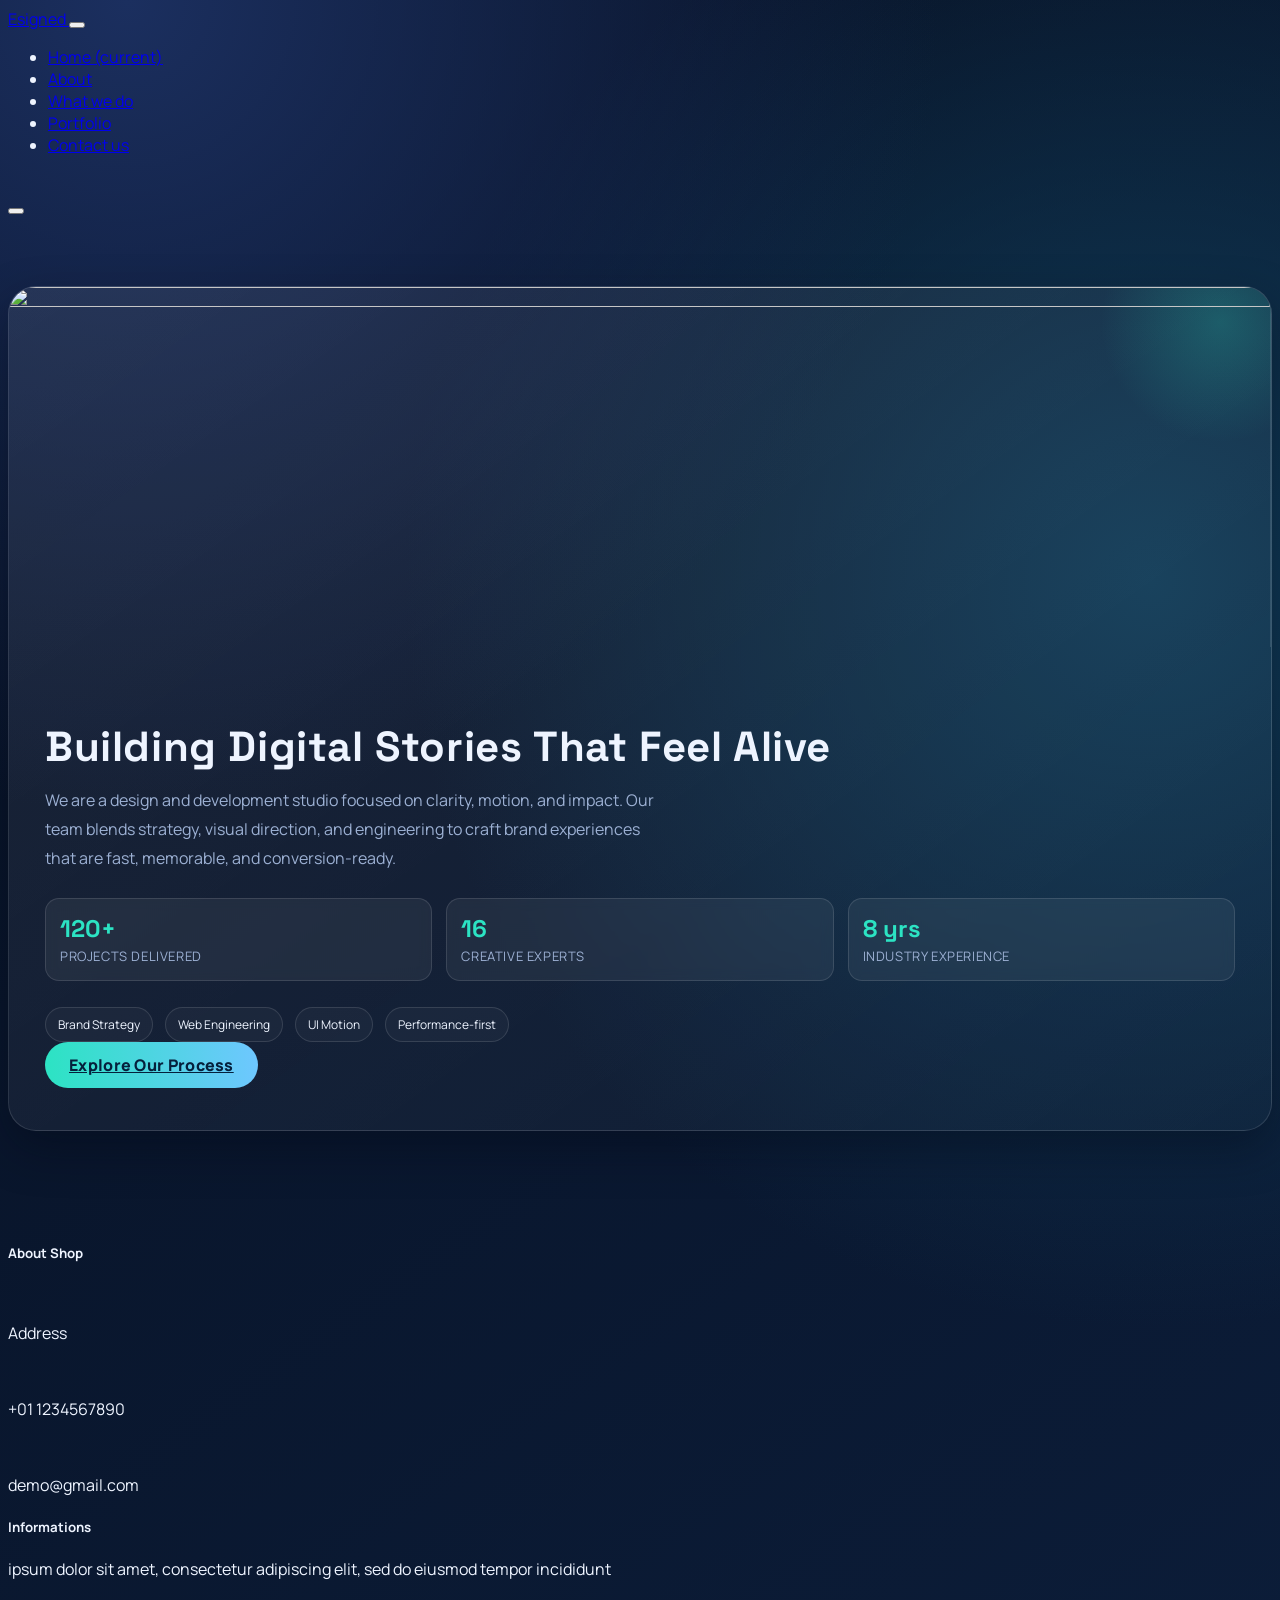
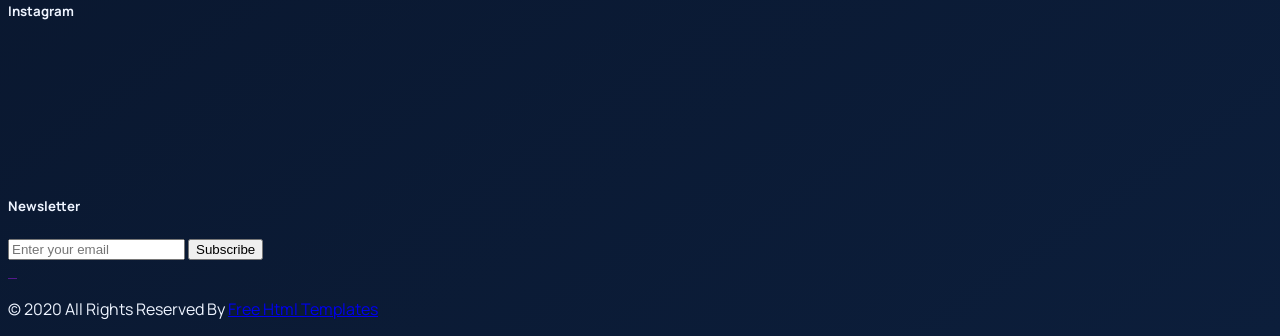
==== about.html @ bd588ac9 "Add files via upload" ====
<!DOCTYPE html>
<html>

<head>
  <!-- Basic -->
  <meta charset="utf-8" />
  <meta http-equiv="X-UA-Compatible" content="IE=edge" />
  <!-- Mobile Metas -->
  <meta name="viewport" content="width=device-width, initial-scale=1, shrink-to-fit=no" />
  <!-- Site Metas -->
  <meta name="keywords" content="" />
  <meta name="description" content="" />
  <meta name="author" content="" />

  <title>Esigned</title>

  <!-- slider stylesheet -->
  <!-- slider stylesheet -->
  <link rel="stylesheet" type="text/css" href="https://cdnjs.cloudflare.com/ajax/libs/OwlCarousel2/2.3.4/assets/owl.carousel.min.css" />

  <!-- bootstrap core css -->
  <link rel="stylesheet" type="text/css" href="css/bootstrap.css" />

  <!-- fonts style -->
  <link href="https://fonts.googleapis.com/css2?family=Manrope:wght@400;500;700;800&family=Space+Grotesk:wght@500;700&display=swap" rel="stylesheet">
  <!-- Custom styles for this template -->
  <link href="css/style.css" rel="stylesheet" />
  <!-- responsive style -->
  <link href="css/responsive.css" rel="stylesheet" />
  <style>
    :root {
      --bg: #071022;
      --bg-soft: #0c1e3b;
      --text: #eef4ff;
      --text-soft: #9cb0d3;
      --accent: #2ce3c3;
      --line: rgba(255, 255, 255, 0.12);
      --glass: rgba(255, 255, 255, 0.06);
    }

    body.sub_page {
      font-family: "Manrope", sans-serif;
      color: var(--text);
      background:
        radial-gradient(circle at 10% 0%, #1b2f5f 0%, transparent 36%),
        radial-gradient(circle at 90% 30%, #103b57 0%, transparent 42%),
        linear-gradient(145deg, var(--bg) 0%, var(--bg-soft) 100%);
    }

    .who_section {
      padding-top: 70px;
      padding-bottom: 90px;
    }

    .about_stage {
      position: relative;
      border: 1px solid var(--line);
      border-radius: 28px;
      background: linear-gradient(145deg, rgba(255, 255, 255, 0.08), rgba(255, 255, 255, 0.02));
      overflow: hidden;
      box-shadow: 0 18px 45px rgba(2, 7, 20, 0.38);
    }

    .about_stage::before {
      content: "";
      position: absolute;
      width: 250px;
      height: 250px;
      border-radius: 50%;
      background: radial-gradient(circle, rgba(44, 227, 195, 0.22), transparent 68%);
      top: -90px;
      right: -75px;
      pointer-events: none;
    }

    .who_section .img-box {
      height: 100%;
      min-height: 360px;
      position: relative;
      border-right: 1px solid var(--line);
    }

    .who_section .img-box img {
      width: 100%;
      height: 100%;
      object-fit: cover;
      filter: grayscale(10%) contrast(110%);
    }

    .who_section .detail-box {
      padding: 42px 36px;
    }

    .who_section h2 {
      font-family: "Space Grotesk", sans-serif;
      font-weight: 700;
      font-size: 42px;
      line-height: 1.1;
      margin-bottom: 14px;
      color: var(--text);
      letter-spacing: 0.6px;
    }

    .who_section p {
      color: var(--text-soft);
      font-size: 16px;
      line-height: 1.8;
      margin-bottom: 26px;
      max-width: 620px;
    }

    .kpi_grid {
      display: grid;
      grid-template-columns: repeat(3, minmax(0, 1fr));
      gap: 14px;
      margin-bottom: 24px;
    }

    .kpi_card {
      border: 1px solid var(--line);
      border-radius: 14px;
      background: var(--glass);
      padding: 14px;
      backdrop-filter: blur(6px);
    }

    .kpi_card h4 {
      margin: 0;
      font-family: "Space Grotesk", sans-serif;
      font-size: 24px;
      color: var(--accent);
    }

    .kpi_card span {
      color: var(--text-soft);
      font-size: 13px;
      letter-spacing: 0.6px;
      text-transform: uppercase;
    }

    .who_section .detail-box a {
      display: inline-block;
      padding: 12px 24px;
      border-radius: 999px;
      background: linear-gradient(90deg, var(--accent), #6ec7ff);
      color: #05203c;
      font-weight: 800;
      letter-spacing: 0.3px;
      transition: transform 0.25s ease, box-shadow 0.25s ease;
    }

    .who_section .detail-box a:hover {
      transform: translateY(-2px);
      box-shadow: 0 10px 25px rgba(44, 227, 195, 0.35);
    }

    .story_strip {
      margin-top: 26px;
      display: flex;
      gap: 12px;
      flex-wrap: wrap;
    }

    .story_chip {
      padding: 8px 12px;
      border-radius: 999px;
      font-size: 12px;
      color: var(--text);
      border: 1px solid var(--line);
      background: rgba(255, 255, 255, 0.03);
    }

    @media (max-width: 991px) {
      .who_section .img-box {
        border-right: 0;
        border-bottom: 1px solid var(--line);
        min-height: 300px;
      }

      .who_section h2 {
        font-size: 34px;
      }

      .kpi_grid {
        grid-template-columns: repeat(2, minmax(0, 1fr));
      }
    }

    @media (max-width: 575px) {
      .who_section .detail-box {
        padding: 28px 20px;
      }

      .who_section h2 {
        font-size: 28px;
      }

      .kpi_grid {
        grid-template-columns: 1fr;
      }
    }
  </style>
</head>

<body class="sub_page">
  <div class="hero_area">
    <!-- header section strats -->
    <header class="header_section">
      <div class="container-fluid">
        <nav class="navbar navbar-expand-lg custom_nav-container pt-3">
          <a class="navbar-brand" href="index.html">
            <span>
              Esigned
            </span>
          </a>
          <button class="navbar-toggler" type="button" data-toggle="collapse" data-target="#navbarSupportedContent" aria-controls="navbarSupportedContent" aria-expanded="false" aria-label="Toggle navigation">
            <span class="navbar-toggler-icon"></span>
          </button>

          <div class="collapse navbar-collapse" id="navbarSupportedContent">
            <div class="d-flex ml-auto flex-column flex-lg-row align-items-center">
              <ul class="navbar-nav  ">
                <li class="nav-item active">
                  <a class="nav-link" href="index.html">Home <span class="sr-only">(current)</span></a>
                </li>
                <li class="nav-item">
                  <a class="nav-link" href="about.html"> About </a>
                </li>
                <li class="nav-item">
                  <a class="nav-link" href="do.html"> What we do </a>
                </li>
                <li class="nav-item">
                  <a class="nav-link" href="portfolio.html"> Portfolio </a>
                </li>
                <li class="nav-item">
                  <a class="nav-link" href="contact.html">Contact us</a>
                </li>
              </ul>
              <div class="user_option">
                <a href="">
                  <img src="images/user.png" alt="">
                </a>
                <form class="form-inline my-2 my-lg-0 ml-0 ml-lg-4 mb-3 mb-lg-0">
                  <button class="btn  my-2 my-sm-0 nav_search-btn" type="submit"></button>
                </form>
              </div>
            </div>
          </div>
        </nav>
      </div>
    </header>
    <!-- end header section -->
  </div>


  <!-- who section -->

  <section class="who_section layout_padding">
    <div class="container">
      <div class="row about_stage">
        <div class="col-md-5">
          <div class="img-box">
            <img src="images/who-img.jpg" alt="">
          </div>
        </div>
        <div class="col-md-7">
          <div class="detail-box">
            <div class="heading_container">
              <h2>
                Building Digital Stories That Feel Alive
              </h2>
            </div>
            <p>
              We are a design and development studio focused on clarity, motion, and impact. Our team blends strategy,
              visual direction, and engineering to craft brand experiences that are fast, memorable, and conversion-ready.
            </p>
            <div class="kpi_grid">
              <div class="kpi_card">
                <h4>120+</h4>
                <span>Projects Delivered</span>
              </div>
              <div class="kpi_card">
                <h4>16</h4>
                <span>Creative Experts</span>
              </div>
              <div class="kpi_card">
                <h4>8 yrs</h4>
                <span>Industry Experience</span>
              </div>
            </div>
            <div class="story_strip">
              <span class="story_chip">Brand Strategy</span>
              <span class="story_chip">Web Engineering</span>
              <span class="story_chip">UI Motion</span>
              <span class="story_chip">Performance-first</span>
            </div>
            <div>
              <a href="">
                Explore Our Process
              </a>
            </div>
          </div>
        </div>
      </div>
    </div>
  </section>

  <!-- end who section -->


  <!-- info section -->
  <section class="info_section ">
    <div class="container">
      <div class="row">
        <div class="col-md-3">
          <div class="info_contact">
            <h5>
              About Shop
            </h5>
            <div>
              <div class="img-box">
                <img src="images/location-white.png" width="18px" alt="">
              </div>
              <p>
                Address
              </p>
            </div>
            <div>
              <div class="img-box">
                <img src="images/telephone-white.png" width="12px" alt="">
              </div>
              <p>
                +01 1234567890
              </p>
            </div>
            <div>
              <div class="img-box">
                <img src="images/envelope-white.png" width="18px" alt="">
              </div>
              <p>
                demo@gmail.com
              </p>
            </div>
          </div>
        </div>
        <div class="col-md-3">
          <div class="info_info">
            <h5>
              Informations
            </h5>
            <p>
              ipsum dolor sit amet, consectetur adipiscing elit, sed do eiusmod tempor incididunt
            </p>
          </div>
        </div>

        <div class="col-md-3">
          <div class="info_insta">
            <h5>
              Instagram
            </h5>
            <div class="insta_container">
              <div>
                <a href="">
                  <div class="insta-box b-1">
                    <img src="images/insta.png" alt="">
                  </div>
                </a>
                <a href="">
                  <div class="insta-box b-2">
                    <img src="images/insta.png" alt="">
                  </div>
                </a>
              </div>

              <div>
                <a href="">
                  <div class="insta-box b-3">
                    <img src="images/insta.png" alt="">
                  </div>
                </a>
                <a href="">
                  <div class="insta-box b-4">
                    <img src="images/insta.png" alt="">
                  </div>
                </a>
              </div>
              <div>
                <a href="">
                  <div class="insta-box b-3">
                    <img src="images/insta.png" alt="">
                  </div>
                </a>
                <a href="">
                  <div class="insta-box b-4">
                    <img src="images/insta.png" alt="">
                  </div>
                </a>
              </div>
            </div>
          </div>
        </div>
        <div class="col-md-3">
          <div class="info_form ">
            <h5>
              Newsletter
            </h5>
            <form action="">
              <input type="email" placeholder="Enter your email">
              <button>
                Subscribe
              </button>
            </form>
            <div class="social_box">
              <a href="">
                <img src="images/fb.png" alt="">
              </a>
              <a href="">
                <img src="images/twitter.png" alt="">
              </a>
              <a href="">
                <img src="images/linkedin.png" alt="">
              </a>
              <a href="">
                <img src="images/youtube.png" alt="">
              </a>
            </div>
          </div>
        </div>
      </div>
    </div>
  </section>

  <!-- end info_section -->


  <!-- footer section -->
  <section class="container-fluid footer_section">
    <p>
      &copy; 2020 All Rights Reserved By
      <a href="https://html.design/">Free Html Templates</a>
    </p>
  </section>
  <!-- footer section -->

  <script type="text/javascript" src="js/jquery-3.4.1.min.js"></script>
  <script type="text/javascript" src="js/bootstrap.js"></script>
  <script type="text/javascript" src="https://cdnjs.cloudflare.com/ajax/libs/OwlCarousel2/2.3.4/owl.carousel.min.js">
  </script>
  <!-- owl carousel script
    -->
  <script type="text/javascript">
    $(".owl-carousel").owlCarousel({
      loop: true,
      margin: 0,
      navText: [],
      center: true,
      autoplay: true,
      autoplayHoverPause: true,
      responsive: {
        0: {
          items: 1
        },
        1000: {
          items: 3
        }
      }
    });
  </script>
  <!-- end owl carousel script -->

</body>

</html>
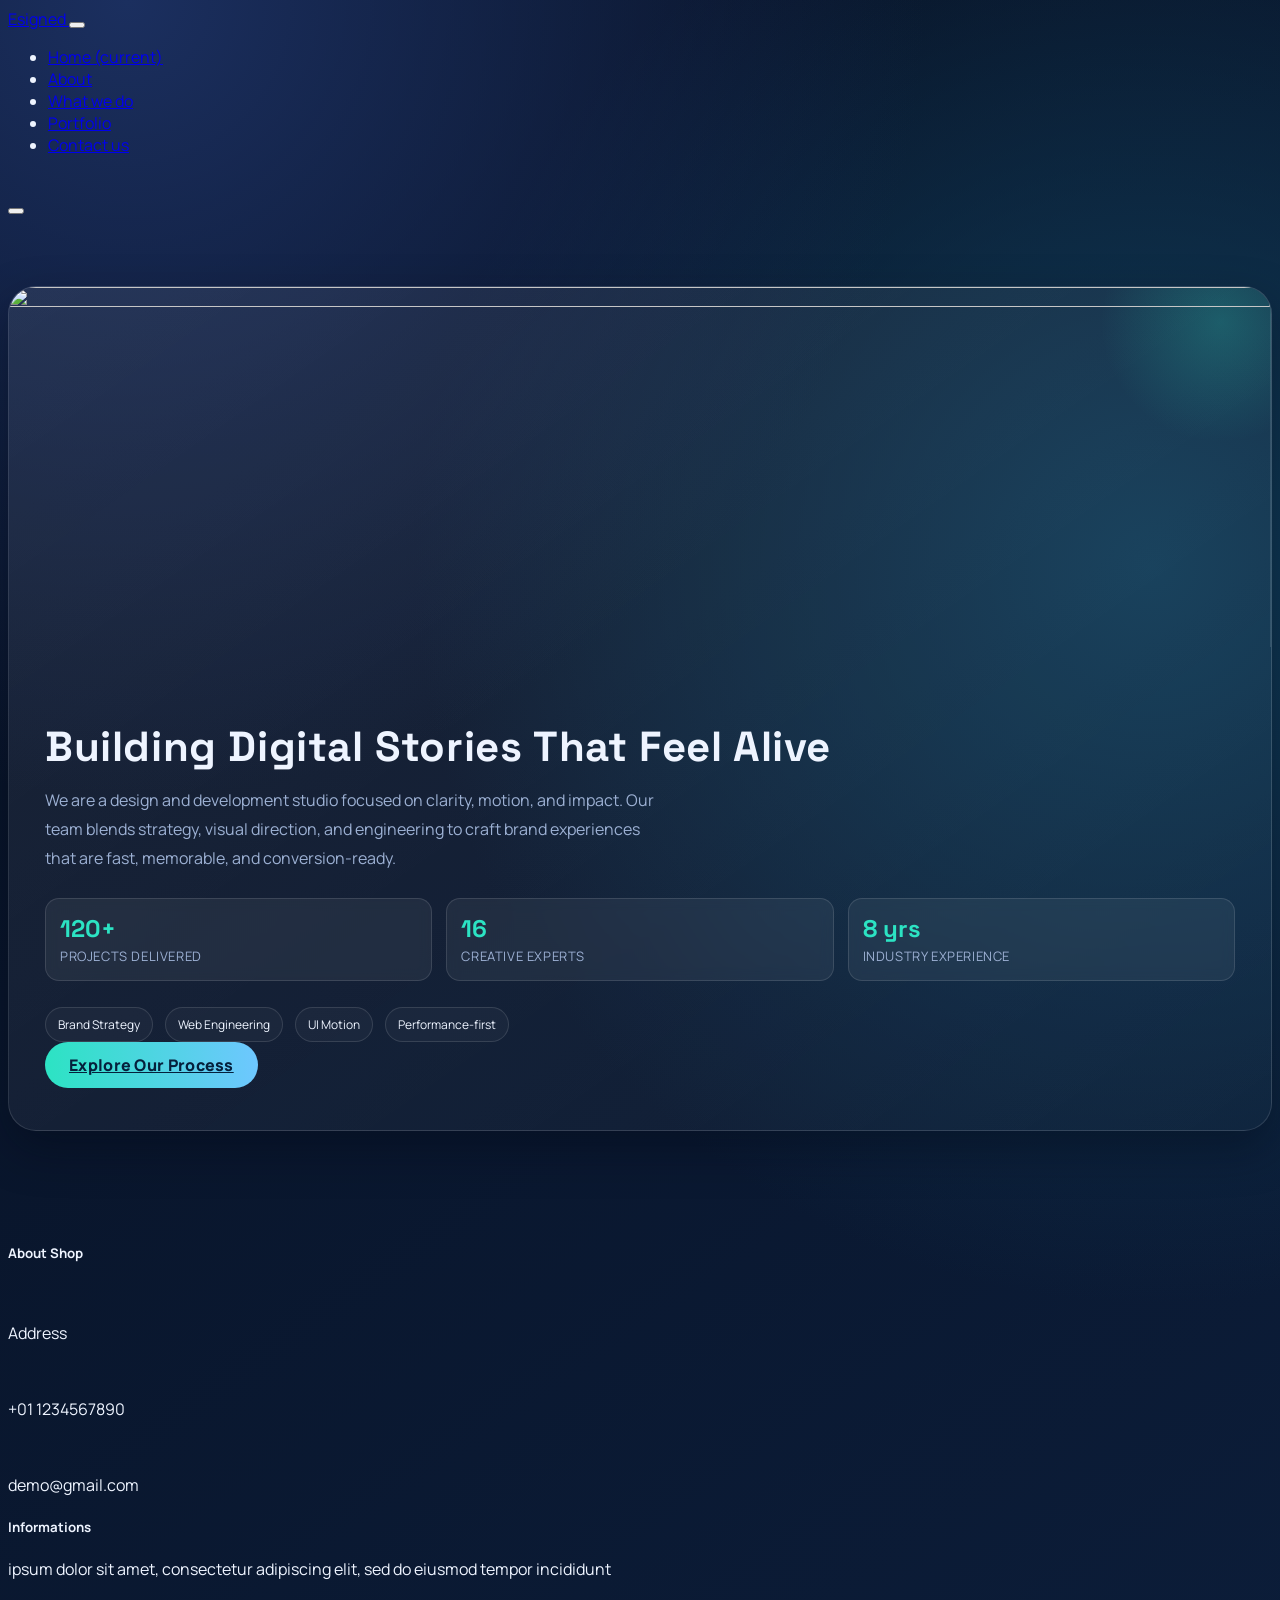
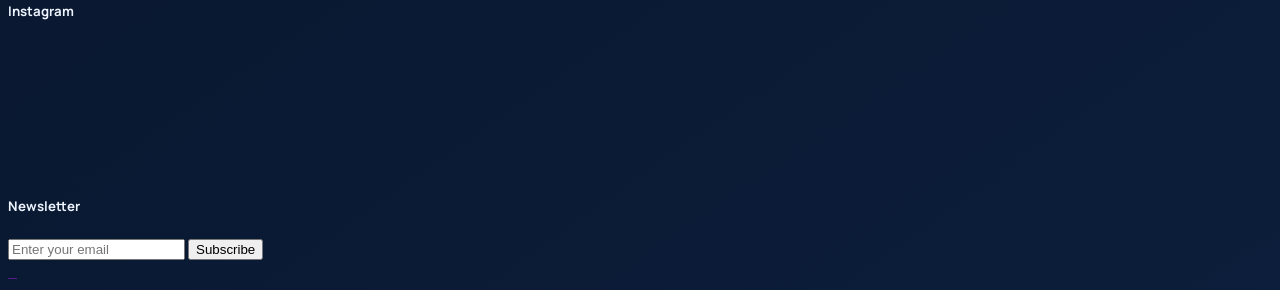
==== commit 9ad7787d: "Remove copyright notice from about.html Removed copyright notice from footer section." ====
--- a/about.html
+++ b/about.html
@@ -1,474 +1,471 @@
-<!DOCTYPE html>
-<html>
-
-<head>
-  <!-- Basic -->
-  <meta charset="utf-8" />
-  <meta http-equiv="X-UA-Compatible" content="IE=edge" />
-  <!-- Mobile Metas -->
-  <meta name="viewport" content="width=device-width, initial-scale=1, shrink-to-fit=no" />
-  <!-- Site Metas -->
-  <meta name="keywords" content="" />
-  <meta name="description" content="" />
-  <meta name="author" content="" />
-
-  <title>Esigned</title>
-
-  <!-- slider stylesheet -->
-  <!-- slider stylesheet -->
-  <link rel="stylesheet" type="text/css" href="https://cdnjs.cloudflare.com/ajax/libs/OwlCarousel2/2.3.4/assets/owl.carousel.min.css" />
-
-  <!-- bootstrap core css -->
-  <link rel="stylesheet" type="text/css" href="css/bootstrap.css" />
-
-  <!-- fonts style -->
-  <link href="https://fonts.googleapis.com/css2?family=Manrope:wght@400;500;700;800&family=Space+Grotesk:wght@500;700&display=swap" rel="stylesheet">
-  <!-- Custom styles for this template -->
-  <link href="css/style.css" rel="stylesheet" />
-  <!-- responsive style -->
-  <link href="css/responsive.css" rel="stylesheet" />
-  <style>
-    :root {
-      --bg: #071022;
-      --bg-soft: #0c1e3b;
-      --text: #eef4ff;
-      --text-soft: #9cb0d3;
-      --accent: #2ce3c3;
-      --line: rgba(255, 255, 255, 0.12);
-      --glass: rgba(255, 255, 255, 0.06);
-    }
-
-    body.sub_page {
-      font-family: "Manrope", sans-serif;
-      color: var(--text);
-      background:
-        radial-gradient(circle at 10% 0%, #1b2f5f 0%, transparent 36%),
-        radial-gradient(circle at 90% 30%, #103b57 0%, transparent 42%),
-        linear-gradient(145deg, var(--bg) 0%, var(--bg-soft) 100%);
-    }
-
-    .who_section {
-      padding-top: 70px;
-      padding-bottom: 90px;
-    }
-
-    .about_stage {
-      position: relative;
-      border: 1px solid var(--line);
-      border-radius: 28px;
-      background: linear-gradient(145deg, rgba(255, 255, 255, 0.08), rgba(255, 255, 255, 0.02));
-      overflow: hidden;
-      box-shadow: 0 18px 45px rgba(2, 7, 20, 0.38);
-    }
-
-    .about_stage::before {
-      content: "";
-      position: absolute;
-      width: 250px;
-      height: 250px;
-      border-radius: 50%;
-      background: radial-gradient(circle, rgba(44, 227, 195, 0.22), transparent 68%);
-      top: -90px;
-      right: -75px;
-      pointer-events: none;
-    }
-
-    .who_section .img-box {
-      height: 100%;
-      min-height: 360px;
-      position: relative;
-      border-right: 1px solid var(--line);
-    }
-
-    .who_section .img-box img {
-      width: 100%;
-      height: 100%;
-      object-fit: cover;
-      filter: grayscale(10%) contrast(110%);
-    }
-
-    .who_section .detail-box {
-      padding: 42px 36px;
-    }
-
-    .who_section h2 {
-      font-family: "Space Grotesk", sans-serif;
-      font-weight: 700;
-      font-size: 42px;
-      line-height: 1.1;
-      margin-bottom: 14px;
-      color: var(--text);
-      letter-spacing: 0.6px;
-    }
-
-    .who_section p {
-      color: var(--text-soft);
-      font-size: 16px;
-      line-height: 1.8;
-      margin-bottom: 26px;
-      max-width: 620px;
-    }
-
-    .kpi_grid {
-      display: grid;
-      grid-template-columns: repeat(3, minmax(0, 1fr));
-      gap: 14px;
-      margin-bottom: 24px;
-    }
-
-    .kpi_card {
-      border: 1px solid var(--line);
-      border-radius: 14px;
-      background: var(--glass);
-      padding: 14px;
-      backdrop-filter: blur(6px);
-    }
-
-    .kpi_card h4 {
-      margin: 0;
-      font-family: "Space Grotesk", sans-serif;
-      font-size: 24px;
-      color: var(--accent);
-    }
-
-    .kpi_card span {
-      color: var(--text-soft);
-      font-size: 13px;
-      letter-spacing: 0.6px;
-      text-transform: uppercase;
-    }
-
-    .who_section .detail-box a {
-      display: inline-block;
-      padding: 12px 24px;
-      border-radius: 999px;
-      background: linear-gradient(90deg, var(--accent), #6ec7ff);
-      color: #05203c;
-      font-weight: 800;
-      letter-spacing: 0.3px;
-      transition: transform 0.25s ease, box-shadow 0.25s ease;
-    }
-
-    .who_section .detail-box a:hover {
-      transform: translateY(-2px);
-      box-shadow: 0 10px 25px rgba(44, 227, 195, 0.35);
-    }
-
-    .story_strip {
-      margin-top: 26px;
-      display: flex;
-      gap: 12px;
-      flex-wrap: wrap;
-    }
-
-    .story_chip {
-      padding: 8px 12px;
-      border-radius: 999px;
-      font-size: 12px;
-      color: var(--text);
-      border: 1px solid var(--line);
-      background: rgba(255, 255, 255, 0.03);
-    }
-
-    @media (max-width: 991px) {
-      .who_section .img-box {
-        border-right: 0;
-        border-bottom: 1px solid var(--line);
-        min-height: 300px;
-      }
-
-      .who_section h2 {
-        font-size: 34px;
-      }
-
-      .kpi_grid {
-        grid-template-columns: repeat(2, minmax(0, 1fr));
-      }
-    }
-
-    @media (max-width: 575px) {
-      .who_section .detail-box {
-        padding: 28px 20px;
-      }
-
-      .who_section h2 {
-        font-size: 28px;
-      }
-
-      .kpi_grid {
-        grid-template-columns: 1fr;
-      }
-    }
-  </style>
-</head>
-
-<body class="sub_page">
-  <div class="hero_area">
-    <!-- header section strats -->
-    <header class="header_section">
-      <div class="container-fluid">
-        <nav class="navbar navbar-expand-lg custom_nav-container pt-3">
-          <a class="navbar-brand" href="index.html">
-            <span>
-              Esigned
-            </span>
-          </a>
-          <button class="navbar-toggler" type="button" data-toggle="collapse" data-target="#navbarSupportedContent" aria-controls="navbarSupportedContent" aria-expanded="false" aria-label="Toggle navigation">
-            <span class="navbar-toggler-icon"></span>
-          </button>
-
-          <div class="collapse navbar-collapse" id="navbarSupportedContent">
-            <div class="d-flex ml-auto flex-column flex-lg-row align-items-center">
-              <ul class="navbar-nav  ">
-                <li class="nav-item active">
-                  <a class="nav-link" href="index.html">Home <span class="sr-only">(current)</span></a>
-                </li>
-                <li class="nav-item">
-                  <a class="nav-link" href="about.html"> About </a>
-                </li>
-                <li class="nav-item">
-                  <a class="nav-link" href="do.html"> What we do </a>
-                </li>
-                <li class="nav-item">
-                  <a class="nav-link" href="portfolio.html"> Portfolio </a>
-                </li>
-                <li class="nav-item">
-                  <a class="nav-link" href="contact.html">Contact us</a>
-                </li>
-              </ul>
-              <div class="user_option">
-                <a href="">
-                  <img src="images/user.png" alt="">
-                </a>
-                <form class="form-inline my-2 my-lg-0 ml-0 ml-lg-4 mb-3 mb-lg-0">
-                  <button class="btn  my-2 my-sm-0 nav_search-btn" type="submit"></button>
-                </form>
-              </div>
-            </div>
-          </div>
-        </nav>
-      </div>
-    </header>
-    <!-- end header section -->
-  </div>
-
-
-  <!-- who section -->
-
-  <section class="who_section layout_padding">
-    <div class="container">
-      <div class="row about_stage">
-        <div class="col-md-5">
-          <div class="img-box">
-            <img src="images/who-img.jpg" alt="">
-          </div>
-        </div>
-        <div class="col-md-7">
-          <div class="detail-box">
-            <div class="heading_container">
-              <h2>
-                Building Digital Stories That Feel Alive
-              </h2>
-            </div>
-            <p>
-              We are a design and development studio focused on clarity, motion, and impact. Our team blends strategy,
-              visual direction, and engineering to craft brand experiences that are fast, memorable, and conversion-ready.
-            </p>
-            <div class="kpi_grid">
-              <div class="kpi_card">
-                <h4>120+</h4>
-                <span>Projects Delivered</span>
-              </div>
-              <div class="kpi_card">
-                <h4>16</h4>
-                <span>Creative Experts</span>
-              </div>
-              <div class="kpi_card">
-                <h4>8 yrs</h4>
-                <span>Industry Experience</span>
-              </div>
-            </div>
-            <div class="story_strip">
-              <span class="story_chip">Brand Strategy</span>
-              <span class="story_chip">Web Engineering</span>
-              <span class="story_chip">UI Motion</span>
-              <span class="story_chip">Performance-first</span>
-            </div>
-            <div>
-              <a href="">
-                Explore Our Process
-              </a>
-            </div>
-          </div>
-        </div>
-      </div>
-    </div>
-  </section>
-
-  <!-- end who section -->
-
-
-  <!-- info section -->
-  <section class="info_section ">
-    <div class="container">
-      <div class="row">
-        <div class="col-md-3">
-          <div class="info_contact">
-            <h5>
-              About Shop
-            </h5>
-            <div>
-              <div class="img-box">
-                <img src="images/location-white.png" width="18px" alt="">
-              </div>
-              <p>
-                Address
-              </p>
-            </div>
-            <div>
-              <div class="img-box">
-                <img src="images/telephone-white.png" width="12px" alt="">
-              </div>
-              <p>
-                +01 1234567890
-              </p>
-            </div>
-            <div>
-              <div class="img-box">
-                <img src="images/envelope-white.png" width="18px" alt="">
-              </div>
-              <p>
-                demo@gmail.com
-              </p>
-            </div>
-          </div>
-        </div>
-        <div class="col-md-3">
-          <div class="info_info">
-            <h5>
-              Informations
-            </h5>
-            <p>
-              ipsum dolor sit amet, consectetur adipiscing elit, sed do eiusmod tempor incididunt
-            </p>
-          </div>
-        </div>
-
-        <div class="col-md-3">
-          <div class="info_insta">
-            <h5>
-              Instagram
-            </h5>
-            <div class="insta_container">
-              <div>
-                <a href="">
-                  <div class="insta-box b-1">
-                    <img src="images/insta.png" alt="">
-                  </div>
-                </a>
-                <a href="">
-                  <div class="insta-box b-2">
-                    <img src="images/insta.png" alt="">
-                  </div>
-                </a>
-              </div>
-
-              <div>
-                <a href="">
-                  <div class="insta-box b-3">
-                    <img src="images/insta.png" alt="">
-                  </div>
-                </a>
-                <a href="">
-                  <div class="insta-box b-4">
-                    <img src="images/insta.png" alt="">
-                  </div>
-                </a>
-              </div>
-              <div>
-                <a href="">
-                  <div class="insta-box b-3">
-                    <img src="images/insta.png" alt="">
-                  </div>
-                </a>
-                <a href="">
-                  <div class="insta-box b-4">
-                    <img src="images/insta.png" alt="">
-                  </div>
-                </a>
-              </div>
-            </div>
-          </div>
-        </div>
-        <div class="col-md-3">
-          <div class="info_form ">
-            <h5>
-              Newsletter
-            </h5>
-            <form action="">
-              <input type="email" placeholder="Enter your email">
-              <button>
-                Subscribe
-              </button>
-            </form>
-            <div class="social_box">
-              <a href="">
-                <img src="images/fb.png" alt="">
-              </a>
-              <a href="">
-                <img src="images/twitter.png" alt="">
-              </a>
-              <a href="">
-                <img src="images/linkedin.png" alt="">
-              </a>
-              <a href="">
-                <img src="images/youtube.png" alt="">
-              </a>
-            </div>
-          </div>
-        </div>
-      </div>
-    </div>
-  </section>
-
-  <!-- end info_section -->
-
-
-  <!-- footer section -->
-  <section class="container-fluid footer_section">
-    <p>
-      &copy; 2020 All Rights Reserved By
-      <a href="https://html.design/">Free Html Templates</a>
-    </p>
-  </section>
-  <!-- footer section -->
-
-  <script type="text/javascript" src="js/jquery-3.4.1.min.js"></script>
-  <script type="text/javascript" src="js/bootstrap.js"></script>
-  <script type="text/javascript" src="https://cdnjs.cloudflare.com/ajax/libs/OwlCarousel2/2.3.4/owl.carousel.min.js">
-  </script>
-  <!-- owl carousel script
-    -->
-  <script type="text/javascript">
-    $(".owl-carousel").owlCarousel({
-      loop: true,
-      margin: 0,
-      navText: [],
-      center: true,
-      autoplay: true,
-      autoplayHoverPause: true,
-      responsive: {
-        0: {
-          items: 1
-        },
-        1000: {
-          items: 3
-        }
-      }
-    });
-  </script>
-  <!-- end owl carousel script -->
-
-</body>
-
+<!DOCTYPE html>
+<html>
+
+<head>
+  <!-- Basic -->
+  <meta charset="utf-8" />
+  <meta http-equiv="X-UA-Compatible" content="IE=edge" />
+  <!-- Mobile Metas -->
+  <meta name="viewport" content="width=device-width, initial-scale=1, shrink-to-fit=no" />
+  <!-- Site Metas -->
+  <meta name="keywords" content="" />
+  <meta name="description" content="" />
+  <meta name="author" content="" />
+
+  <title>Esigned</title>
+
+  <!-- slider stylesheet -->
+  <!-- slider stylesheet -->
+  <link rel="stylesheet" type="text/css" href="https://cdnjs.cloudflare.com/ajax/libs/OwlCarousel2/2.3.4/assets/owl.carousel.min.css" />
+
+  <!-- bootstrap core css -->
+  <link rel="stylesheet" type="text/css" href="css/bootstrap.css" />
+
+  <!-- fonts style -->
+  <link href="https://fonts.googleapis.com/css2?family=Manrope:wght@400;500;700;800&family=Space+Grotesk:wght@500;700&display=swap" rel="stylesheet">
+  <!-- Custom styles for this template -->
+  <link href="css/style.css" rel="stylesheet" />
+  <!-- responsive style -->
+  <link href="css/responsive.css" rel="stylesheet" />
+  <style>
+    :root {
+      --bg: #071022;
+      --bg-soft: #0c1e3b;
+      --text: #eef4ff;
+      --text-soft: #9cb0d3;
+      --accent: #2ce3c3;
+      --line: rgba(255, 255, 255, 0.12);
+      --glass: rgba(255, 255, 255, 0.06);
+    }
+
+    body.sub_page {
+      font-family: "Manrope", sans-serif;
+      color: var(--text);
+      background:
+        radial-gradient(circle at 10% 0%, #1b2f5f 0%, transparent 36%),
+        radial-gradient(circle at 90% 30%, #103b57 0%, transparent 42%),
+        linear-gradient(145deg, var(--bg) 0%, var(--bg-soft) 100%);
+    }
+
+    .who_section {
+      padding-top: 70px;
+      padding-bottom: 90px;
+    }
+
+    .about_stage {
+      position: relative;
+      border: 1px solid var(--line);
+      border-radius: 28px;
+      background: linear-gradient(145deg, rgba(255, 255, 255, 0.08), rgba(255, 255, 255, 0.02));
+      overflow: hidden;
+      box-shadow: 0 18px 45px rgba(2, 7, 20, 0.38);
+    }
+
+    .about_stage::before {
+      content: "";
+      position: absolute;
+      width: 250px;
+      height: 250px;
+      border-radius: 50%;
+      background: radial-gradient(circle, rgba(44, 227, 195, 0.22), transparent 68%);
+      top: -90px;
+      right: -75px;
+      pointer-events: none;
+    }
+
+    .who_section .img-box {
+      height: 100%;
+      min-height: 360px;
+      position: relative;
+      border-right: 1px solid var(--line);
+    }
+
+    .who_section .img-box img {
+      width: 100%;
+      height: 100%;
+      object-fit: cover;
+      filter: grayscale(10%) contrast(110%);
+    }
+
+    .who_section .detail-box {
+      padding: 42px 36px;
+    }
+
+    .who_section h2 {
+      font-family: "Space Grotesk", sans-serif;
+      font-weight: 700;
+      font-size: 42px;
+      line-height: 1.1;
+      margin-bottom: 14px;
+      color: var(--text);
+      letter-spacing: 0.6px;
+    }
+
+    .who_section p {
+      color: var(--text-soft);
+      font-size: 16px;
+      line-height: 1.8;
+      margin-bottom: 26px;
+      max-width: 620px;
+    }
+
+    .kpi_grid {
+      display: grid;
+      grid-template-columns: repeat(3, minmax(0, 1fr));
+      gap: 14px;
+      margin-bottom: 24px;
+    }
+
+    .kpi_card {
+      border: 1px solid var(--line);
+      border-radius: 14px;
+      background: var(--glass);
+      padding: 14px;
+      backdrop-filter: blur(6px);
+    }
+
+    .kpi_card h4 {
+      margin: 0;
+      font-family: "Space Grotesk", sans-serif;
+      font-size: 24px;
+      color: var(--accent);
+    }
+
+    .kpi_card span {
+      color: var(--text-soft);
+      font-size: 13px;
+      letter-spacing: 0.6px;
+      text-transform: uppercase;
+    }
+
+    .who_section .detail-box a {
+      display: inline-block;
+      padding: 12px 24px;
+      border-radius: 999px;
+      background: linear-gradient(90deg, var(--accent), #6ec7ff);
+      color: #05203c;
+      font-weight: 800;
+      letter-spacing: 0.3px;
+      transition: transform 0.25s ease, box-shadow 0.25s ease;
+    }
+
+    .who_section .detail-box a:hover {
+      transform: translateY(-2px);
+      box-shadow: 0 10px 25px rgba(44, 227, 195, 0.35);
+    }
+
+    .story_strip {
+      margin-top: 26px;
+      display: flex;
+      gap: 12px;
+      flex-wrap: wrap;
+    }
+
+    .story_chip {
+      padding: 8px 12px;
+      border-radius: 999px;
+      font-size: 12px;
+      color: var(--text);
+      border: 1px solid var(--line);
+      background: rgba(255, 255, 255, 0.03);
+    }
+
+    @media (max-width: 991px) {
+      .who_section .img-box {
+        border-right: 0;
+        border-bottom: 1px solid var(--line);
+        min-height: 300px;
+      }
+
+      .who_section h2 {
+        font-size: 34px;
+      }
+
+      .kpi_grid {
+        grid-template-columns: repeat(2, minmax(0, 1fr));
+      }
+    }
+
+    @media (max-width: 575px) {
+      .who_section .detail-box {
+        padding: 28px 20px;
+      }
+
+      .who_section h2 {
+        font-size: 28px;
+      }
+
+      .kpi_grid {
+        grid-template-columns: 1fr;
+      }
+    }
+  </style>
+</head>
+
+<body class="sub_page">
+  <div class="hero_area">
+    <!-- header section strats -->
+    <header class="header_section">
+      <div class="container-fluid">
+        <nav class="navbar navbar-expand-lg custom_nav-container pt-3">
+          <a class="navbar-brand" href="index.html">
+            <span>
+              Esigned
+            </span>
+          </a>
+          <button class="navbar-toggler" type="button" data-toggle="collapse" data-target="#navbarSupportedContent" aria-controls="navbarSupportedContent" aria-expanded="false" aria-label="Toggle navigation">
+            <span class="navbar-toggler-icon"></span>
+          </button>
+
+          <div class="collapse navbar-collapse" id="navbarSupportedContent">
+            <div class="d-flex ml-auto flex-column flex-lg-row align-items-center">
+              <ul class="navbar-nav  ">
+                <li class="nav-item active">
+                  <a class="nav-link" href="index.html">Home <span class="sr-only">(current)</span></a>
+                </li>
+                <li class="nav-item">
+                  <a class="nav-link" href="about.html"> About </a>
+                </li>
+                <li class="nav-item">
+                  <a class="nav-link" href="do.html"> What we do </a>
+                </li>
+                <li class="nav-item">
+                  <a class="nav-link" href="portfolio.html"> Portfolio </a>
+                </li>
+                <li class="nav-item">
+                  <a class="nav-link" href="contact.html">Contact us</a>
+                </li>
+              </ul>
+              <div class="user_option">
+                <a href="">
+                  <img src="images/user.png" alt="">
+                </a>
+                <form class="form-inline my-2 my-lg-0 ml-0 ml-lg-4 mb-3 mb-lg-0">
+                  <button class="btn  my-2 my-sm-0 nav_search-btn" type="submit"></button>
+                </form>
+              </div>
+            </div>
+          </div>
+        </nav>
+      </div>
+    </header>
+    <!-- end header section -->
+  </div>
+
+
+  <!-- who section -->
+
+  <section class="who_section layout_padding">
+    <div class="container">
+      <div class="row about_stage">
+        <div class="col-md-5">
+          <div class="img-box">
+            <img src="images/who-img.jpg" alt="">
+          </div>
+        </div>
+        <div class="col-md-7">
+          <div class="detail-box">
+            <div class="heading_container">
+              <h2>
+                Building Digital Stories That Feel Alive
+              </h2>
+            </div>
+            <p>
+              We are a design and development studio focused on clarity, motion, and impact. Our team blends strategy,
+              visual direction, and engineering to craft brand experiences that are fast, memorable, and conversion-ready.
+            </p>
+            <div class="kpi_grid">
+              <div class="kpi_card">
+                <h4>120+</h4>
+                <span>Projects Delivered</span>
+              </div>
+              <div class="kpi_card">
+                <h4>16</h4>
+                <span>Creative Experts</span>
+              </div>
+              <div class="kpi_card">
+                <h4>8 yrs</h4>
+                <span>Industry Experience</span>
+              </div>
+            </div>
+            <div class="story_strip">
+              <span class="story_chip">Brand Strategy</span>
+              <span class="story_chip">Web Engineering</span>
+              <span class="story_chip">UI Motion</span>
+              <span class="story_chip">Performance-first</span>
+            </div>
+            <div>
+              <a href="">
+                Explore Our Process
+              </a>
+            </div>
+          </div>
+        </div>
+      </div>
+    </div>
+  </section>
+
+  <!-- end who section -->
+
+
+  <!-- info section -->
+  <section class="info_section ">
+    <div class="container">
+      <div class="row">
+        <div class="col-md-3">
+          <div class="info_contact">
+            <h5>
+              About Shop
+            </h5>
+            <div>
+              <div class="img-box">
+                <img src="images/location-white.png" width="18px" alt="">
+              </div>
+              <p>
+                Address
+              </p>
+            </div>
+            <div>
+              <div class="img-box">
+                <img src="images/telephone-white.png" width="12px" alt="">
+              </div>
+              <p>
+                +01 1234567890
+              </p>
+            </div>
+            <div>
+              <div class="img-box">
+                <img src="images/envelope-white.png" width="18px" alt="">
+              </div>
+              <p>
+                demo@gmail.com
+              </p>
+            </div>
+          </div>
+        </div>
+        <div class="col-md-3">
+          <div class="info_info">
+            <h5>
+              Informations
+            </h5>
+            <p>
+              ipsum dolor sit amet, consectetur adipiscing elit, sed do eiusmod tempor incididunt
+            </p>
+          </div>
+        </div>
+
+        <div class="col-md-3">
+          <div class="info_insta">
+            <h5>
+              Instagram
+            </h5>
+            <div class="insta_container">
+              <div>
+                <a href="">
+                  <div class="insta-box b-1">
+                    <img src="images/insta.png" alt="">
+                  </div>
+                </a>
+                <a href="">
+                  <div class="insta-box b-2">
+                    <img src="images/insta.png" alt="">
+                  </div>
+                </a>
+              </div>
+
+              <div>
+                <a href="">
+                  <div class="insta-box b-3">
+                    <img src="images/insta.png" alt="">
+                  </div>
+                </a>
+                <a href="">
+                  <div class="insta-box b-4">
+                    <img src="images/insta.png" alt="">
+                  </div>
+                </a>
+              </div>
+              <div>
+                <a href="">
+                  <div class="insta-box b-3">
+                    <img src="images/insta.png" alt="">
+                  </div>
+                </a>
+                <a href="">
+                  <div class="insta-box b-4">
+                    <img src="images/insta.png" alt="">
+                  </div>
+                </a>
+              </div>
+            </div>
+          </div>
+        </div>
+        <div class="col-md-3">
+          <div class="info_form ">
+            <h5>
+              Newsletter
+            </h5>
+            <form action="">
+              <input type="email" placeholder="Enter your email">
+              <button>
+                Subscribe
+              </button>
+            </form>
+            <div class="social_box">
+              <a href="">
+                <img src="images/fb.png" alt="">
+              </a>
+              <a href="">
+                <img src="images/twitter.png" alt="">
+              </a>
+              <a href="">
+                <img src="images/linkedin.png" alt="">
+              </a>
+              <a href="">
+                <img src="images/youtube.png" alt="">
+              </a>
+            </div>
+          </div>
+        </div>
+      </div>
+    </div>
+  </section>
+
+  <!-- end info_section -->
+
+
+  <!-- footer section -->
+  <section class="container-fluid footer_section">
+    
+  </section>
+  <!-- footer section -->
+
+  <script type="text/javascript" src="js/jquery-3.4.1.min.js"></script>
+  <script type="text/javascript" src="js/bootstrap.js"></script>
+  <script type="text/javascript" src="https://cdnjs.cloudflare.com/ajax/libs/OwlCarousel2/2.3.4/owl.carousel.min.js">
+  </script>
+  <!-- owl carousel script
+    -->
+  <script type="text/javascript">
+    $(".owl-carousel").owlCarousel({
+      loop: true,
+      margin: 0,
+      navText: [],
+      center: true,
+      autoplay: true,
+      autoplayHoverPause: true,
+      responsive: {
+        0: {
+          items: 1
+        },
+        1000: {
+          items: 3
+        }
+      }
+    });
+  </script>
+  <!-- end owl carousel script -->
+
+</body>
+
 </html>
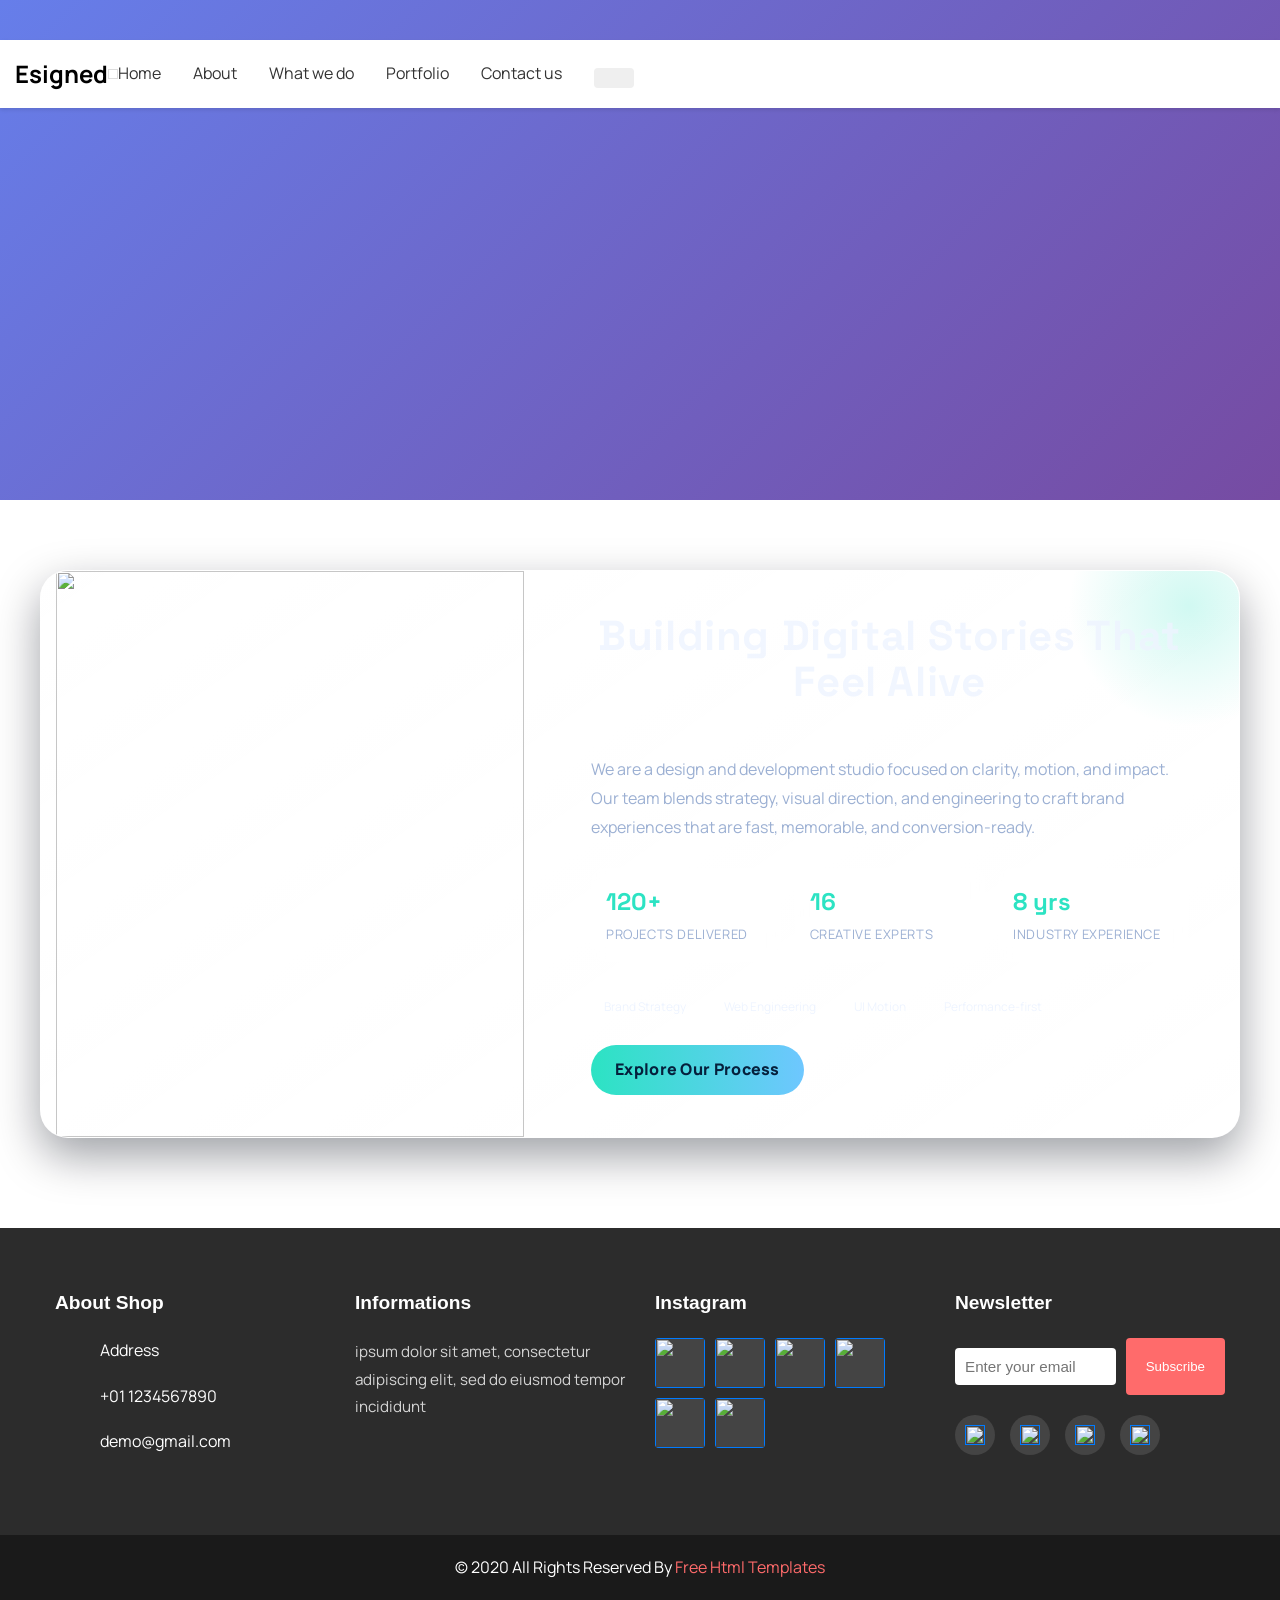
==== commit 28af5cb6: "Update website with modern design - all HTML pages" ====
--- a/about.html
+++ b/about.html
@@ -1,471 +1,474 @@
-<!DOCTYPE html>
-<html>
-
-<head>
-  <!-- Basic -->
-  <meta charset="utf-8" />
-  <meta http-equiv="X-UA-Compatible" content="IE=edge" />
-  <!-- Mobile Metas -->
-  <meta name="viewport" content="width=device-width, initial-scale=1, shrink-to-fit=no" />
-  <!-- Site Metas -->
-  <meta name="keywords" content="" />
-  <meta name="description" content="" />
-  <meta name="author" content="" />
-
-  <title>Esigned</title>
-
-  <!-- slider stylesheet -->
-  <!-- slider stylesheet -->
-  <link rel="stylesheet" type="text/css" href="https://cdnjs.cloudflare.com/ajax/libs/OwlCarousel2/2.3.4/assets/owl.carousel.min.css" />
-
-  <!-- bootstrap core css -->
-  <link rel="stylesheet" type="text/css" href="css/bootstrap.css" />
-
-  <!-- fonts style -->
-  <link href="https://fonts.googleapis.com/css2?family=Manrope:wght@400;500;700;800&family=Space+Grotesk:wght@500;700&display=swap" rel="stylesheet">
-  <!-- Custom styles for this template -->
-  <link href="css/style.css" rel="stylesheet" />
-  <!-- responsive style -->
-  <link href="css/responsive.css" rel="stylesheet" />
-  <style>
-    :root {
-      --bg: #071022;
-      --bg-soft: #0c1e3b;
-      --text: #eef4ff;
-      --text-soft: #9cb0d3;
-      --accent: #2ce3c3;
-      --line: rgba(255, 255, 255, 0.12);
-      --glass: rgba(255, 255, 255, 0.06);
-    }
-
-    body.sub_page {
-      font-family: "Manrope", sans-serif;
-      color: var(--text);
-      background:
-        radial-gradient(circle at 10% 0%, #1b2f5f 0%, transparent 36%),
-        radial-gradient(circle at 90% 30%, #103b57 0%, transparent 42%),
-        linear-gradient(145deg, var(--bg) 0%, var(--bg-soft) 100%);
-    }
-
-    .who_section {
-      padding-top: 70px;
-      padding-bottom: 90px;
-    }
-
-    .about_stage {
-      position: relative;
-      border: 1px solid var(--line);
-      border-radius: 28px;
-      background: linear-gradient(145deg, rgba(255, 255, 255, 0.08), rgba(255, 255, 255, 0.02));
-      overflow: hidden;
-      box-shadow: 0 18px 45px rgba(2, 7, 20, 0.38);
-    }
-
-    .about_stage::before {
-      content: "";
-      position: absolute;
-      width: 250px;
-      height: 250px;
-      border-radius: 50%;
-      background: radial-gradient(circle, rgba(44, 227, 195, 0.22), transparent 68%);
-      top: -90px;
-      right: -75px;
-      pointer-events: none;
-    }
-
-    .who_section .img-box {
-      height: 100%;
-      min-height: 360px;
-      position: relative;
-      border-right: 1px solid var(--line);
-    }
-
-    .who_section .img-box img {
-      width: 100%;
-      height: 100%;
-      object-fit: cover;
-      filter: grayscale(10%) contrast(110%);
-    }
-
-    .who_section .detail-box {
-      padding: 42px 36px;
-    }
-
-    .who_section h2 {
-      font-family: "Space Grotesk", sans-serif;
-      font-weight: 700;
-      font-size: 42px;
-      line-height: 1.1;
-      margin-bottom: 14px;
-      color: var(--text);
-      letter-spacing: 0.6px;
-    }
-
-    .who_section p {
-      color: var(--text-soft);
-      font-size: 16px;
-      line-height: 1.8;
-      margin-bottom: 26px;
-      max-width: 620px;
-    }
-
-    .kpi_grid {
-      display: grid;
-      grid-template-columns: repeat(3, minmax(0, 1fr));
-      gap: 14px;
-      margin-bottom: 24px;
-    }
-
-    .kpi_card {
-      border: 1px solid var(--line);
-      border-radius: 14px;
-      background: var(--glass);
-      padding: 14px;
-      backdrop-filter: blur(6px);
-    }
-
-    .kpi_card h4 {
-      margin: 0;
-      font-family: "Space Grotesk", sans-serif;
-      font-size: 24px;
-      color: var(--accent);
-    }
-
-    .kpi_card span {
-      color: var(--text-soft);
-      font-size: 13px;
-      letter-spacing: 0.6px;
-      text-transform: uppercase;
-    }
-
-    .who_section .detail-box a {
-      display: inline-block;
-      padding: 12px 24px;
-      border-radius: 999px;
-      background: linear-gradient(90deg, var(--accent), #6ec7ff);
-      color: #05203c;
-      font-weight: 800;
-      letter-spacing: 0.3px;
-      transition: transform 0.25s ease, box-shadow 0.25s ease;
-    }
-
-    .who_section .detail-box a:hover {
-      transform: translateY(-2px);
-      box-shadow: 0 10px 25px rgba(44, 227, 195, 0.35);
-    }
-
-    .story_strip {
-      margin-top: 26px;
-      display: flex;
-      gap: 12px;
-      flex-wrap: wrap;
-    }
-
-    .story_chip {
-      padding: 8px 12px;
-      border-radius: 999px;
-      font-size: 12px;
-      color: var(--text);
-      border: 1px solid var(--line);
-      background: rgba(255, 255, 255, 0.03);
-    }
-
-    @media (max-width: 991px) {
-      .who_section .img-box {
-        border-right: 0;
-        border-bottom: 1px solid var(--line);
-        min-height: 300px;
-      }
-
-      .who_section h2 {
-        font-size: 34px;
-      }
-
-      .kpi_grid {
-        grid-template-columns: repeat(2, minmax(0, 1fr));
-      }
-    }
-
-    @media (max-width: 575px) {
-      .who_section .detail-box {
-        padding: 28px 20px;
-      }
-
-      .who_section h2 {
-        font-size: 28px;
-      }
-
-      .kpi_grid {
-        grid-template-columns: 1fr;
-      }
-    }
-  </style>
-</head>
-
-<body class="sub_page">
-  <div class="hero_area">
-    <!-- header section strats -->
-    <header class="header_section">
-      <div class="container-fluid">
-        <nav class="navbar navbar-expand-lg custom_nav-container pt-3">
-          <a class="navbar-brand" href="index.html">
-            <span>
-              Esigned
-            </span>
-          </a>
-          <button class="navbar-toggler" type="button" data-toggle="collapse" data-target="#navbarSupportedContent" aria-controls="navbarSupportedContent" aria-expanded="false" aria-label="Toggle navigation">
-            <span class="navbar-toggler-icon"></span>
-          </button>
-
-          <div class="collapse navbar-collapse" id="navbarSupportedContent">
-            <div class="d-flex ml-auto flex-column flex-lg-row align-items-center">
-              <ul class="navbar-nav  ">
-                <li class="nav-item active">
-                  <a class="nav-link" href="index.html">Home <span class="sr-only">(current)</span></a>
-                </li>
-                <li class="nav-item">
-                  <a class="nav-link" href="about.html"> About </a>
-                </li>
-                <li class="nav-item">
-                  <a class="nav-link" href="do.html"> What we do </a>
-                </li>
-                <li class="nav-item">
-                  <a class="nav-link" href="portfolio.html"> Portfolio </a>
-                </li>
-                <li class="nav-item">
-                  <a class="nav-link" href="contact.html">Contact us</a>
-                </li>
-              </ul>
-              <div class="user_option">
-                <a href="">
-                  <img src="images/user.png" alt="">
-                </a>
-                <form class="form-inline my-2 my-lg-0 ml-0 ml-lg-4 mb-3 mb-lg-0">
-                  <button class="btn  my-2 my-sm-0 nav_search-btn" type="submit"></button>
-                </form>
-              </div>
-            </div>
-          </div>
-        </nav>
-      </div>
-    </header>
-    <!-- end header section -->
-  </div>
-
-
-  <!-- who section -->
-
-  <section class="who_section layout_padding">
-    <div class="container">
-      <div class="row about_stage">
-        <div class="col-md-5">
-          <div class="img-box">
-            <img src="images/who-img.jpg" alt="">
-          </div>
-        </div>
-        <div class="col-md-7">
-          <div class="detail-box">
-            <div class="heading_container">
-              <h2>
-                Building Digital Stories That Feel Alive
-              </h2>
-            </div>
-            <p>
-              We are a design and development studio focused on clarity, motion, and impact. Our team blends strategy,
-              visual direction, and engineering to craft brand experiences that are fast, memorable, and conversion-ready.
-            </p>
-            <div class="kpi_grid">
-              <div class="kpi_card">
-                <h4>120+</h4>
-                <span>Projects Delivered</span>
-              </div>
-              <div class="kpi_card">
-                <h4>16</h4>
-                <span>Creative Experts</span>
-              </div>
-              <div class="kpi_card">
-                <h4>8 yrs</h4>
-                <span>Industry Experience</span>
-              </div>
-            </div>
-            <div class="story_strip">
-              <span class="story_chip">Brand Strategy</span>
-              <span class="story_chip">Web Engineering</span>
-              <span class="story_chip">UI Motion</span>
-              <span class="story_chip">Performance-first</span>
-            </div>
-            <div>
-              <a href="">
-                Explore Our Process
-              </a>
-            </div>
-          </div>
-        </div>
-      </div>
-    </div>
-  </section>
-
-  <!-- end who section -->
-
-
-  <!-- info section -->
-  <section class="info_section ">
-    <div class="container">
-      <div class="row">
-        <div class="col-md-3">
-          <div class="info_contact">
-            <h5>
-              About Shop
-            </h5>
-            <div>
-              <div class="img-box">
-                <img src="images/location-white.png" width="18px" alt="">
-              </div>
-              <p>
-                Address
-              </p>
-            </div>
-            <div>
-              <div class="img-box">
-                <img src="images/telephone-white.png" width="12px" alt="">
-              </div>
-              <p>
-                +01 1234567890
-              </p>
-            </div>
-            <div>
-              <div class="img-box">
-                <img src="images/envelope-white.png" width="18px" alt="">
-              </div>
-              <p>
-                demo@gmail.com
-              </p>
-            </div>
-          </div>
-        </div>
-        <div class="col-md-3">
-          <div class="info_info">
-            <h5>
-              Informations
-            </h5>
-            <p>
-              ipsum dolor sit amet, consectetur adipiscing elit, sed do eiusmod tempor incididunt
-            </p>
-          </div>
-        </div>
-
-        <div class="col-md-3">
-          <div class="info_insta">
-            <h5>
-              Instagram
-            </h5>
-            <div class="insta_container">
-              <div>
-                <a href="">
-                  <div class="insta-box b-1">
-                    <img src="images/insta.png" alt="">
-                  </div>
-                </a>
-                <a href="">
-                  <div class="insta-box b-2">
-                    <img src="images/insta.png" alt="">
-                  </div>
-                </a>
-              </div>
-
-              <div>
-                <a href="">
-                  <div class="insta-box b-3">
-                    <img src="images/insta.png" alt="">
-                  </div>
-                </a>
-                <a href="">
-                  <div class="insta-box b-4">
-                    <img src="images/insta.png" alt="">
-                  </div>
-                </a>
-              </div>
-              <div>
-                <a href="">
-                  <div class="insta-box b-3">
-                    <img src="images/insta.png" alt="">
-                  </div>
-                </a>
-                <a href="">
-                  <div class="insta-box b-4">
-                    <img src="images/insta.png" alt="">
-                  </div>
-                </a>
-              </div>
-            </div>
-          </div>
-        </div>
-        <div class="col-md-3">
-          <div class="info_form ">
-            <h5>
-              Newsletter
-            </h5>
-            <form action="">
-              <input type="email" placeholder="Enter your email">
-              <button>
-                Subscribe
-              </button>
-            </form>
-            <div class="social_box">
-              <a href="">
-                <img src="images/fb.png" alt="">
-              </a>
-              <a href="">
-                <img src="images/twitter.png" alt="">
-              </a>
-              <a href="">
-                <img src="images/linkedin.png" alt="">
-              </a>
-              <a href="">
-                <img src="images/youtube.png" alt="">
-              </a>
-            </div>
-          </div>
-        </div>
-      </div>
-    </div>
-  </section>
-
-  <!-- end info_section -->
-
-
-  <!-- footer section -->
-  <section class="container-fluid footer_section">
-    
-  </section>
-  <!-- footer section -->
-
-  <script type="text/javascript" src="js/jquery-3.4.1.min.js"></script>
-  <script type="text/javascript" src="js/bootstrap.js"></script>
-  <script type="text/javascript" src="https://cdnjs.cloudflare.com/ajax/libs/OwlCarousel2/2.3.4/owl.carousel.min.js">
-  </script>
-  <!-- owl carousel script
-    -->
-  <script type="text/javascript">
-    $(".owl-carousel").owlCarousel({
-      loop: true,
-      margin: 0,
-      navText: [],
-      center: true,
-      autoplay: true,
-      autoplayHoverPause: true,
-      responsive: {
-        0: {
-          items: 1
-        },
-        1000: {
-          items: 3
-        }
-      }
-    });
-  </script>
-  <!-- end owl carousel script -->
-
-</body>
-
-</html>
+<!DOCTYPE html>
+<html>
+
+<head>
+  <!-- Basic -->
+  <meta charset="utf-8" />
+  <meta http-equiv="X-UA-Compatible" content="IE=edge" />
+  <!-- Mobile Metas -->
+  <meta name="viewport" content="width=device-width, initial-scale=1, shrink-to-fit=no" />
+  <!-- Site Metas -->
+  <meta name="keywords" content="" />
+  <meta name="description" content="" />
+  <meta name="author" content="" />
+
+  <title>Esigned</title>
+
+  <!-- slider stylesheet -->
+  <!-- slider stylesheet -->
+  <link rel="stylesheet" type="text/css" href="https://cdnjs.cloudflare.com/ajax/libs/OwlCarousel2/2.3.4/assets/owl.carousel.min.css" />
+
+  <!-- bootstrap core css -->
+  <link rel="stylesheet" type="text/css" href="css/bootstrap.css" />
+
+  <!-- fonts style -->
+  <link href="https://fonts.googleapis.com/css2?family=Manrope:wght@400;500;700;800&family=Space+Grotesk:wght@500;700&display=swap" rel="stylesheet">
+  <!-- Custom styles for this template -->
+  <link href="css/style.css" rel="stylesheet" />
+  <!-- responsive style -->
+  <link href="css/responsive.css" rel="stylesheet" />
+  <style>
+    :root {
+      --bg: #071022;
+      --bg-soft: #0c1e3b;
+      --text: #eef4ff;
+      --text-soft: #9cb0d3;
+      --accent: #2ce3c3;
+      --line: rgba(255, 255, 255, 0.12);
+      --glass: rgba(255, 255, 255, 0.06);
+    }
+
+    body.sub_page {
+      font-family: "Manrope", sans-serif;
+      color: var(--text);
+      background:
+        radial-gradient(circle at 10% 0%, #1b2f5f 0%, transparent 36%),
+        radial-gradient(circle at 90% 30%, #103b57 0%, transparent 42%),
+        linear-gradient(145deg, var(--bg) 0%, var(--bg-soft) 100%);
+    }
+
+    .who_section {
+      padding-top: 70px;
+      padding-bottom: 90px;
+    }
+
+    .about_stage {
+      position: relative;
+      border: 1px solid var(--line);
+      border-radius: 28px;
+      background: linear-gradient(145deg, rgba(255, 255, 255, 0.08), rgba(255, 255, 255, 0.02));
+      overflow: hidden;
+      box-shadow: 0 18px 45px rgba(2, 7, 20, 0.38);
+    }
+
+    .about_stage::before {
+      content: "";
+      position: absolute;
+      width: 250px;
+      height: 250px;
+      border-radius: 50%;
+      background: radial-gradient(circle, rgba(44, 227, 195, 0.22), transparent 68%);
+      top: -90px;
+      right: -75px;
+      pointer-events: none;
+    }
+
+    .who_section .img-box {
+      height: 100%;
+      min-height: 360px;
+      position: relative;
+      border-right: 1px solid var(--line);
+    }
+
+    .who_section .img-box img {
+      width: 100%;
+      height: 100%;
+      object-fit: cover;
+      filter: grayscale(10%) contrast(110%);
+    }
+
+    .who_section .detail-box {
+      padding: 42px 36px;
+    }
+
+    .who_section h2 {
+      font-family: "Space Grotesk", sans-serif;
+      font-weight: 700;
+      font-size: 42px;
+      line-height: 1.1;
+      margin-bottom: 14px;
+      color: var(--text);
+      letter-spacing: 0.6px;
+    }
+
+    .who_section p {
+      color: var(--text-soft);
+      font-size: 16px;
+      line-height: 1.8;
+      margin-bottom: 26px;
+      max-width: 620px;
+    }
+
+    .kpi_grid {
+      display: grid;
+      grid-template-columns: repeat(3, minmax(0, 1fr));
+      gap: 14px;
+      margin-bottom: 24px;
+    }
+
+    .kpi_card {
+      border: 1px solid var(--line);
+      border-radius: 14px;
+      background: var(--glass);
+      padding: 14px;
+      backdrop-filter: blur(6px);
+    }
+
+    .kpi_card h4 {
+      margin: 0;
+      font-family: "Space Grotesk", sans-serif;
+      font-size: 24px;
+      color: var(--accent);
+    }
+
+    .kpi_card span {
+      color: var(--text-soft);
+      font-size: 13px;
+      letter-spacing: 0.6px;
+      text-transform: uppercase;
+    }
+
+    .who_section .detail-box a {
+      display: inline-block;
+      padding: 12px 24px;
+      border-radius: 999px;
+      background: linear-gradient(90deg, var(--accent), #6ec7ff);
+      color: #05203c;
+      font-weight: 800;
+      letter-spacing: 0.3px;
+      transition: transform 0.25s ease, box-shadow 0.25s ease;
+    }
+
+    .who_section .detail-box a:hover {
+      transform: translateY(-2px);
+      box-shadow: 0 10px 25px rgba(44, 227, 195, 0.35);
+    }
+
+    .story_strip {
+      margin-top: 26px;
+      display: flex;
+      gap: 12px;
+      flex-wrap: wrap;
+    }
+
+    .story_chip {
+      padding: 8px 12px;
+      border-radius: 999px;
+      font-size: 12px;
+      color: var(--text);
+      border: 1px solid var(--line);
+      background: rgba(255, 255, 255, 0.03);
+    }
+
+    @media (max-width: 991px) {
+      .who_section .img-box {
+        border-right: 0;
+        border-bottom: 1px solid var(--line);
+        min-height: 300px;
+      }
+
+      .who_section h2 {
+        font-size: 34px;
+      }
+
+      .kpi_grid {
+        grid-template-columns: repeat(2, minmax(0, 1fr));
+      }
+    }
+
+    @media (max-width: 575px) {
+      .who_section .detail-box {
+        padding: 28px 20px;
+      }
+
+      .who_section h2 {
+        font-size: 28px;
+      }
+
+      .kpi_grid {
+        grid-template-columns: 1fr;
+      }
+    }
+  </style>
+</head>
+
+<body class="sub_page">
+  <div class="hero_area">
+    <!-- header section strats -->
+    <header class="header_section">
+      <div class="container-fluid">
+        <nav class="navbar navbar-expand-lg custom_nav-container pt-3">
+          <a class="navbar-brand" href="index.html">
+            <span>
+              Esigned
+            </span>
+          </a>
+          <button class="navbar-toggler" type="button" data-toggle="collapse" data-target="#navbarSupportedContent" aria-controls="navbarSupportedContent" aria-expanded="false" aria-label="Toggle navigation">
+            <span class="navbar-toggler-icon"></span>
+          </button>
+
+          <div class="collapse navbar-collapse" id="navbarSupportedContent">
+            <div class="d-flex ml-auto flex-column flex-lg-row align-items-center">
+              <ul class="navbar-nav  ">
+                <li class="nav-item active">
+                  <a class="nav-link" href="index.html">Home <span class="sr-only">(current)</span></a>
+                </li>
+                <li class="nav-item">
+                  <a class="nav-link" href="about.html"> About </a>
+                </li>
+                <li class="nav-item">
+                  <a class="nav-link" href="do.html"> What we do </a>
+                </li>
+                <li class="nav-item">
+                  <a class="nav-link" href="portfolio.html"> Portfolio </a>
+                </li>
+                <li class="nav-item">
+                  <a class="nav-link" href="contact.html">Contact us</a>
+                </li>
+              </ul>
+              <div class="user_option">
+                <a href="">
+                  <img src="images/user.png" alt="">
+                </a>
+                <form class="form-inline my-2 my-lg-0 ml-0 ml-lg-4 mb-3 mb-lg-0">
+                  <button class="btn  my-2 my-sm-0 nav_search-btn" type="submit"></button>
+                </form>
+              </div>
+            </div>
+          </div>
+        </nav>
+      </div>
+    </header>
+    <!-- end header section -->
+  </div>
+
+
+  <!-- who section -->
+
+  <section class="who_section layout_padding">
+    <div class="container">
+      <div class="row about_stage">
+        <div class="col-md-5">
+          <div class="img-box">
+            <img src="images/who-img.jpg" alt="">
+          </div>
+        </div>
+        <div class="col-md-7">
+          <div class="detail-box">
+            <div class="heading_container">
+              <h2>
+                Building Digital Stories That Feel Alive
+              </h2>
+            </div>
+            <p>
+              We are a design and development studio focused on clarity, motion, and impact. Our team blends strategy,
+              visual direction, and engineering to craft brand experiences that are fast, memorable, and conversion-ready.
+            </p>
+            <div class="kpi_grid">
+              <div class="kpi_card">
+                <h4>120+</h4>
+                <span>Projects Delivered</span>
+              </div>
+              <div class="kpi_card">
+                <h4>16</h4>
+                <span>Creative Experts</span>
+              </div>
+              <div class="kpi_card">
+                <h4>8 yrs</h4>
+                <span>Industry Experience</span>
+              </div>
+            </div>
+            <div class="story_strip">
+              <span class="story_chip">Brand Strategy</span>
+              <span class="story_chip">Web Engineering</span>
+              <span class="story_chip">UI Motion</span>
+              <span class="story_chip">Performance-first</span>
+            </div>
+            <div>
+              <a href="">
+                Explore Our Process
+              </a>
+            </div>
+          </div>
+        </div>
+      </div>
+    </div>
+  </section>
+
+  <!-- end who section -->
+
+
+  <!-- info section -->
+  <section class="info_section ">
+    <div class="container">
+      <div class="row">
+        <div class="col-md-3">
+          <div class="info_contact">
+            <h5>
+              About Shop
+            </h5>
+            <div>
+              <div class="img-box">
+                <img src="images/location-white.png" width="18px" alt="">
+              </div>
+              <p>
+                Address
+              </p>
+            </div>
+            <div>
+              <div class="img-box">
+                <img src="images/telephone-white.png" width="12px" alt="">
+              </div>
+              <p>
+                +01 1234567890
+              </p>
+            </div>
+            <div>
+              <div class="img-box">
+                <img src="images/envelope-white.png" width="18px" alt="">
+              </div>
+              <p>
+                demo@gmail.com
+              </p>
+            </div>
+          </div>
+        </div>
+        <div class="col-md-3">
+          <div class="info_info">
+            <h5>
+              Informations
+            </h5>
+            <p>
+              ipsum dolor sit amet, consectetur adipiscing elit, sed do eiusmod tempor incididunt
+            </p>
+          </div>
+        </div>
+
+        <div class="col-md-3">
+          <div class="info_insta">
+            <h5>
+              Instagram
+            </h5>
+            <div class="insta_container">
+              <div>
+                <a href="">
+                  <div class="insta-box b-1">
+                    <img src="images/insta.png" alt="">
+                  </div>
+                </a>
+                <a href="">
+                  <div class="insta-box b-2">
+                    <img src="images/insta.png" alt="">
+                  </div>
+                </a>
+              </div>
+
+              <div>
+                <a href="">
+                  <div class="insta-box b-3">
+                    <img src="images/insta.png" alt="">
+                  </div>
+                </a>
+                <a href="">
+                  <div class="insta-box b-4">
+                    <img src="images/insta.png" alt="">
+                  </div>
+                </a>
+              </div>
+              <div>
+                <a href="">
+                  <div class="insta-box b-3">
+                    <img src="images/insta.png" alt="">
+                  </div>
+                </a>
+                <a href="">
+                  <div class="insta-box b-4">
+                    <img src="images/insta.png" alt="">
+                  </div>
+                </a>
+              </div>
+            </div>
+          </div>
+        </div>
+        <div class="col-md-3">
+          <div class="info_form ">
+            <h5>
+              Newsletter
+            </h5>
+            <form action="">
+              <input type="email" placeholder="Enter your email">
+              <button>
+                Subscribe
+              </button>
+            </form>
+            <div class="social_box">
+              <a href="">
+                <img src="images/fb.png" alt="">
+              </a>
+              <a href="">
+                <img src="images/twitter.png" alt="">
+              </a>
+              <a href="">
+                <img src="images/linkedin.png" alt="">
+              </a>
+              <a href="">
+                <img src="images/youtube.png" alt="">
+              </a>
+            </div>
+          </div>
+        </div>
+      </div>
+    </div>
+  </section>
+
+  <!-- end info_section -->
+
+
+  <!-- footer section -->
+  <section class="container-fluid footer_section">
+    <p>
+      &copy; 2020 All Rights Reserved By
+      <a href="https://html.design/">Free Html Templates</a>
+    </p>
+  </section>
+  <!-- footer section -->
+
+  <script type="text/javascript" src="js/jquery-3.4.1.min.js"></script>
+  <script type="text/javascript" src="js/bootstrap.js"></script>
+  <script type="text/javascript" src="https://cdnjs.cloudflare.com/ajax/libs/OwlCarousel2/2.3.4/owl.carousel.min.js">
+  </script>
+  <!-- owl carousel script
+    -->
+  <script type="text/javascript">
+    $(".owl-carousel").owlCarousel({
+      loop: true,
+      margin: 0,
+      navText: [],
+      center: true,
+      autoplay: true,
+      autoplayHoverPause: true,
+      responsive: {
+        0: {
+          items: 1
+        },
+        1000: {
+          items: 3
+        }
+      }
+    });
+  </script>
+  <!-- end owl carousel script -->
+
+</body>
+
+</html>
--- a/css/style.css
+++ b/css/style.css
@@ -0,0 +1,497 @@
+/* Main Stylesheet */
+
+:root {
+  --primary-color: #007bff;
+  --secondary-color: #ff6b6b;
+  --text-color: #333;
+  --light-bg: #f8f9fa;
+  --white: #fff;
+}
+
+body {
+  font-family: 'Poppins', sans-serif;
+  line-height: 1.6;
+  color: var(--text-color);
+  overflow-x: hidden;
+}
+
+h1, h2, h3, h4, h5, h6 {
+  font-family: 'Poppins', sans-serif;
+  font-weight: 700;
+}
+
+.hero_area {
+  background: linear-gradient(135deg, #667eea 0%, #764ba2 100%);
+  color: white;
+  padding: 40px 0;
+  min-height: 500px;
+  display: flex;
+  flex-direction: column;
+}
+
+.header_section {
+  background: white;
+  box-shadow: 0 2px 4px rgba(0,0,0,0.1);
+}
+
+.custom_nav-container {
+  padding: 15px 0;
+}
+
+.slider_section {
+  background: linear-gradient(135deg, #667eea 0%, #764ba2 100%);
+  color: white;
+  padding: 60px 0;
+  min-height: 500px;
+  display: flex;
+  align-items: center;
+}
+
+.detail-box {
+  padding: 30px;
+}
+
+.detail-box h2 {
+  font-size: 1.5rem;
+  margin-bottom: 10px;
+  opacity: 0.8;
+}
+
+.detail-box h1 {
+  font-size: 3rem;
+  margin-bottom: 20px;
+  font-weight: 700;
+}
+
+.detail-box p {
+  font-size: 1rem;
+  margin-bottom: 30px;
+  line-height: 1.8;
+}
+
+.detail-box a {
+  display: inline-block;
+  padding: 12px 30px;
+  background-color: var(--secondary-color);
+  color: white;
+  border-radius: 4px;
+  transition: 0.3s;
+  text-decoration: none;
+}
+
+.detail-box a:hover {
+  background-color: #ff5252;
+  transform: translateY(-2px);
+}
+
+.layout_padding {
+  padding: 60px 0;
+}
+
+.layout_padding2 {
+  padding: 80px 0;
+}
+
+.do_section {
+  background-color: var(--light-bg);
+}
+
+.heading_container {
+  text-align: center;
+  margin-bottom: 50px;
+}
+
+.heading_container h2 {
+  font-size: 2.5rem;
+  margin-bottom: 20px;
+  color: var(--text-color);
+}
+
+.heading_container p {
+  font-size: 1rem;
+  color: #666;
+  max-width: 600px;
+  margin: 0 auto;
+}
+
+.do_container {
+  display: flex;
+  justify-content: space-around;
+  flex-wrap: wrap;
+  gap: 30px;
+}
+
+.box {
+  background: white;
+  padding: 30px;
+  border-radius: 8px;
+  text-align: center;
+  transition: 0.3s;
+  flex: 1;
+  min-width: 150px;
+  box-shadow: 0 2px 8px rgba(0,0,0,0.1);
+}
+
+.box:hover {
+  transform: translateY(-5px);
+  box-shadow: 0 5px 15px rgba(0,0,0,0.2);
+}
+
+.img-box {
+  margin-bottom: 20px;
+}
+
+.img-box img {
+  max-width: 100%;
+  height: auto;
+}
+
+.detail-box h6 {
+  font-size: 1.1rem;
+  margin-top: 10px;
+}
+
+.who_section {
+  padding: 60px 0;
+  background: white;
+}
+
+.who_section .detail-box a {
+  display: inline-block;
+  padding: 10px 25px;
+  background-color: var(--primary-color);
+  color: white;
+  border-radius: 4px;
+  margin-top: 20px;
+  transition: 0.3s;
+}
+
+.who_section .detail-box a:hover {
+  background-color: #0056b3;
+}
+
+.work_section {
+  background-color: var(--light-bg);
+}
+
+.work_container {
+  display: grid;
+  grid-template-columns: repeat(auto-fit, minmax(200px, 1fr));
+  gap: 20px;
+  margin-top: 40px;
+}
+
+.work_container .box {
+  background: white;
+  border-radius: 8px;
+  overflow: hidden;
+  box-shadow: 0 2px 8px rgba(0,0,0,0.1);
+}
+
+.work_container .box img {
+  width: 100%;
+  height: 250px;
+  object-fit: cover;
+}
+
+.client_section {
+  padding: 60px 0;
+  background: linear-gradient(135deg, #667eea 0%, #764ba2 100%);
+  color: white;
+}
+
+.client_section .heading_container h2 {
+  color: white;
+}
+
+.client_section .heading_container p {
+  color: rgba(255,255,255,0.9);
+}
+
+.carousel-wrap {
+  margin-top: 40px;
+}
+
+.client_section .item {
+  margin: 10px;
+}
+
+.client_section .box {
+  background: white;
+  color: var(--text-color);
+  border-radius: 8px;
+  padding: 20px;
+}
+
+.client_section .box .img-box {
+  width: 60px;
+  height: 60px;
+  border-radius: 50%;
+  overflow: hidden;
+  margin-bottom: 15px;
+}
+
+.client_section .box .img-box img {
+  width: 100%;
+  height: 100%;
+  object-fit: cover;
+}
+
+.client_section .box h5 {
+  margin-bottom: 10px;
+  font-size: 1.1rem;
+}
+
+.client_section .box span {
+  color: #666;
+  font-weight: normal;
+}
+
+.client_section .box img[src*="quote"] {
+  width: 40px;
+  margin: 10px 0;
+}
+
+.client_section .box p {
+  font-size: 0.95rem;
+  color: #666;
+}
+
+.target_section {
+  background: linear-gradient(135deg, #667eea 0%, #764ba2 100%);
+  color: white;
+  padding: 80px 0;
+}
+
+.target_section .detail-box {
+  text-align: center;
+  padding: 20px;
+}
+
+.target_section h2 {
+  font-size: 2.5rem;
+  margin-bottom: 10px;
+  color: var(--secondary-color);
+}
+
+.target_section h5 {
+  font-size: 1.1rem;
+  font-weight: normal;
+  opacity: 0.9;
+}
+
+.contact_section {
+  padding: 60px 0;
+  background: var(--light-bg);
+}
+
+.contact-form input {
+  width: 100%;
+  padding: 12px;
+  margin: 10px 0;
+  border: 1px solid #ddd;
+  border-radius: 4px;
+  font-size: 0.95rem;
+}
+
+.contact-form .input_message {
+  min-height: 100px;
+  resize: vertical;
+}
+
+.btn_on-hover {
+  padding: 12px 40px;
+  background-color: var(--primary-color);
+  color: white;
+  border: none;
+  border-radius: 4px;
+  font-size: 1rem;
+  cursor: pointer;
+  transition: 0.3s;
+}
+
+.btn_on-hover:hover {
+  background-color: #0056b3;
+  transform: translateY(-2px);
+  box-shadow: 0 5px 15px rgba(0,0,0,0.2);
+}
+
+.map_img-box {
+  margin-top: 40px;
+  border-radius: 8px;
+  overflow: hidden;
+}
+
+.info_section {
+  background-color: #2c2c2c;
+  color: white;
+  padding: 60px 0;
+}
+
+.info_contact h5,
+.info_info h5,
+.info_insta h5,
+.info_form h5 {
+  margin-bottom: 20px;
+  font-size: 1.2rem;
+}
+
+.info_contact > div {
+  display: flex;
+  align-items: center;
+  margin-bottom: 20px;
+}
+
+.info_contact .img-box {
+  margin-right: 15px;
+  min-width: 30px;
+}
+
+.info_contact p {
+  margin: 0;
+}
+
+.info_info p {
+  font-size: 0.95rem;
+  line-height: 1.8;
+  color: rgba(255,255,255,0.8);
+}
+
+.insta_container {
+  display: flex;
+  flex-wrap: wrap;
+  gap: 10px;
+}
+
+.insta_container > div {
+  display: flex;
+  gap: 10px;
+}
+
+.insta-box {
+  width: 50px;
+  height: 50px;
+  background: #444;
+  border-radius: 4px;
+  overflow: hidden;
+  cursor: pointer;
+  transition: 0.3s;
+}
+
+.insta-box:hover {
+  background: #555;
+  transform: scale(1.05);
+}
+
+.insta-box img {
+  width: 100%;
+  height: 100%;
+  object-fit: cover;
+}
+
+.info_form form {
+  display: flex;
+  gap: 10px;
+  margin-bottom: 20px;
+}
+
+.info_form input {
+  flex: 1;
+  padding: 10px;
+  border: none;
+  border-radius: 4px;
+  font-size: 0.95rem;
+}
+
+.info_form button {
+  padding: 10px 20px;
+  background-color: var(--secondary-color);
+  color: white;
+  border: none;
+  border-radius: 4px;
+  cursor: pointer;
+  transition: 0.3s;
+}
+
+.info_form button:hover {
+  background-color: #ff5252;
+}
+
+.social_box {
+  display: flex;
+  gap: 15px;
+}
+
+.social_box a {
+  display: inline-flex;
+  width: 40px;
+  height: 40px;
+  background: #444;
+  border-radius: 50%;
+  align-items: center;
+  justify-content: center;
+  transition: 0.3s;
+}
+
+.social_box a:hover {
+  background: var(--secondary-color);
+  transform: translateY(-3px);
+}
+
+.social_box img {
+  width: 20px;
+  height: 20px;
+}
+
+.footer_section {
+  background-color: #1a1a1a;
+  color: white;
+  padding: 20px 0;
+  text-align: center;
+}
+
+.footer_section p {
+  margin: 0;
+}
+
+.footer_section a {
+  color: var(--secondary-color);
+}
+
+.footer_section a:hover {
+  color: #ff5252;
+}
+
+.arrow_bg {
+  position: relative;
+}
+
+.arrow-start::after {
+  content: '';
+  position: absolute;
+  right: -15px;
+  top: 50%;
+  width: 30px;
+  height: 2px;
+  background: #ddd;
+  transform: translateY(-50%);
+}
+
+.arrow-middle::after {
+  content: '';
+  position: absolute;
+  right: -15px;
+  top: 50%;
+  width: 30px;
+  height: 2px;
+  background: #ddd;
+  transform: translateY(-50%);
+}
+
+.arrow-end {
+  position: relative;
+}
+
+position-relative {
+  position: relative;
+}
--- a/css/responsive.css
+++ b/css/responsive.css
@@ -0,0 +1,93 @@
+/* Responsive Design */
+
+@media (max-width: 768px) {
+  .navbar-collapse {
+    flex-basis: 100%;
+  }
+  
+  .navbar-nav {
+    flex-direction: column;
+    gap: 1rem;
+    margin-top: 1rem;
+  }
+  
+  .detail-box h1 {
+    font-size: 2rem;
+  }
+  
+  .detail-box h2 {
+    font-size: 1.2rem;
+  }
+  
+  .heading_container h2 {
+    font-size: 1.8rem;
+  }
+  
+  .target_section h2 {
+    font-size: 2rem;
+  }
+  
+  .do_container {
+    flex-direction: column;
+  }
+  
+  .col-md-3 { flex-basis: 100%; }
+  .col-md-5 { flex-basis: 100%; }
+  .col-md-7 { flex-basis: 100%; }
+  .col-md-9 { flex-basis: 100%; }
+  .col-sm-6 { flex-basis: 100%; }
+  
+  .info_section .row {
+    flex-direction: column;
+  }
+  
+  .info_section > div > div {
+    flex-direction: column;
+  }
+  
+  .work_container {
+    grid-template-columns: 1fr;
+  }
+  
+  .contact-form form {
+    flex-direction: column;
+  }
+  
+  .ml-lg-4 {
+    margin-left: 0;
+  }
+  
+  .form-inline {
+    flex-direction: column;
+  }
+}
+
+@media (max-width: 480px) {
+  .detail-box {
+    padding: 15px;
+  }
+  
+  .detail-box h1 {
+    font-size: 1.5rem;
+  }
+  
+  .heading_container h2 {
+    font-size: 1.5rem;
+  }
+  
+  .target_section h2 {
+    font-size: 1.5rem;
+  }
+  
+  .box {
+    min-width: 100px;
+  }
+  
+  .layout_padding {
+    padding: 30px 0;
+  }
+  
+  .layout_padding2 {
+    padding: 40px 0;
+  }
+}
